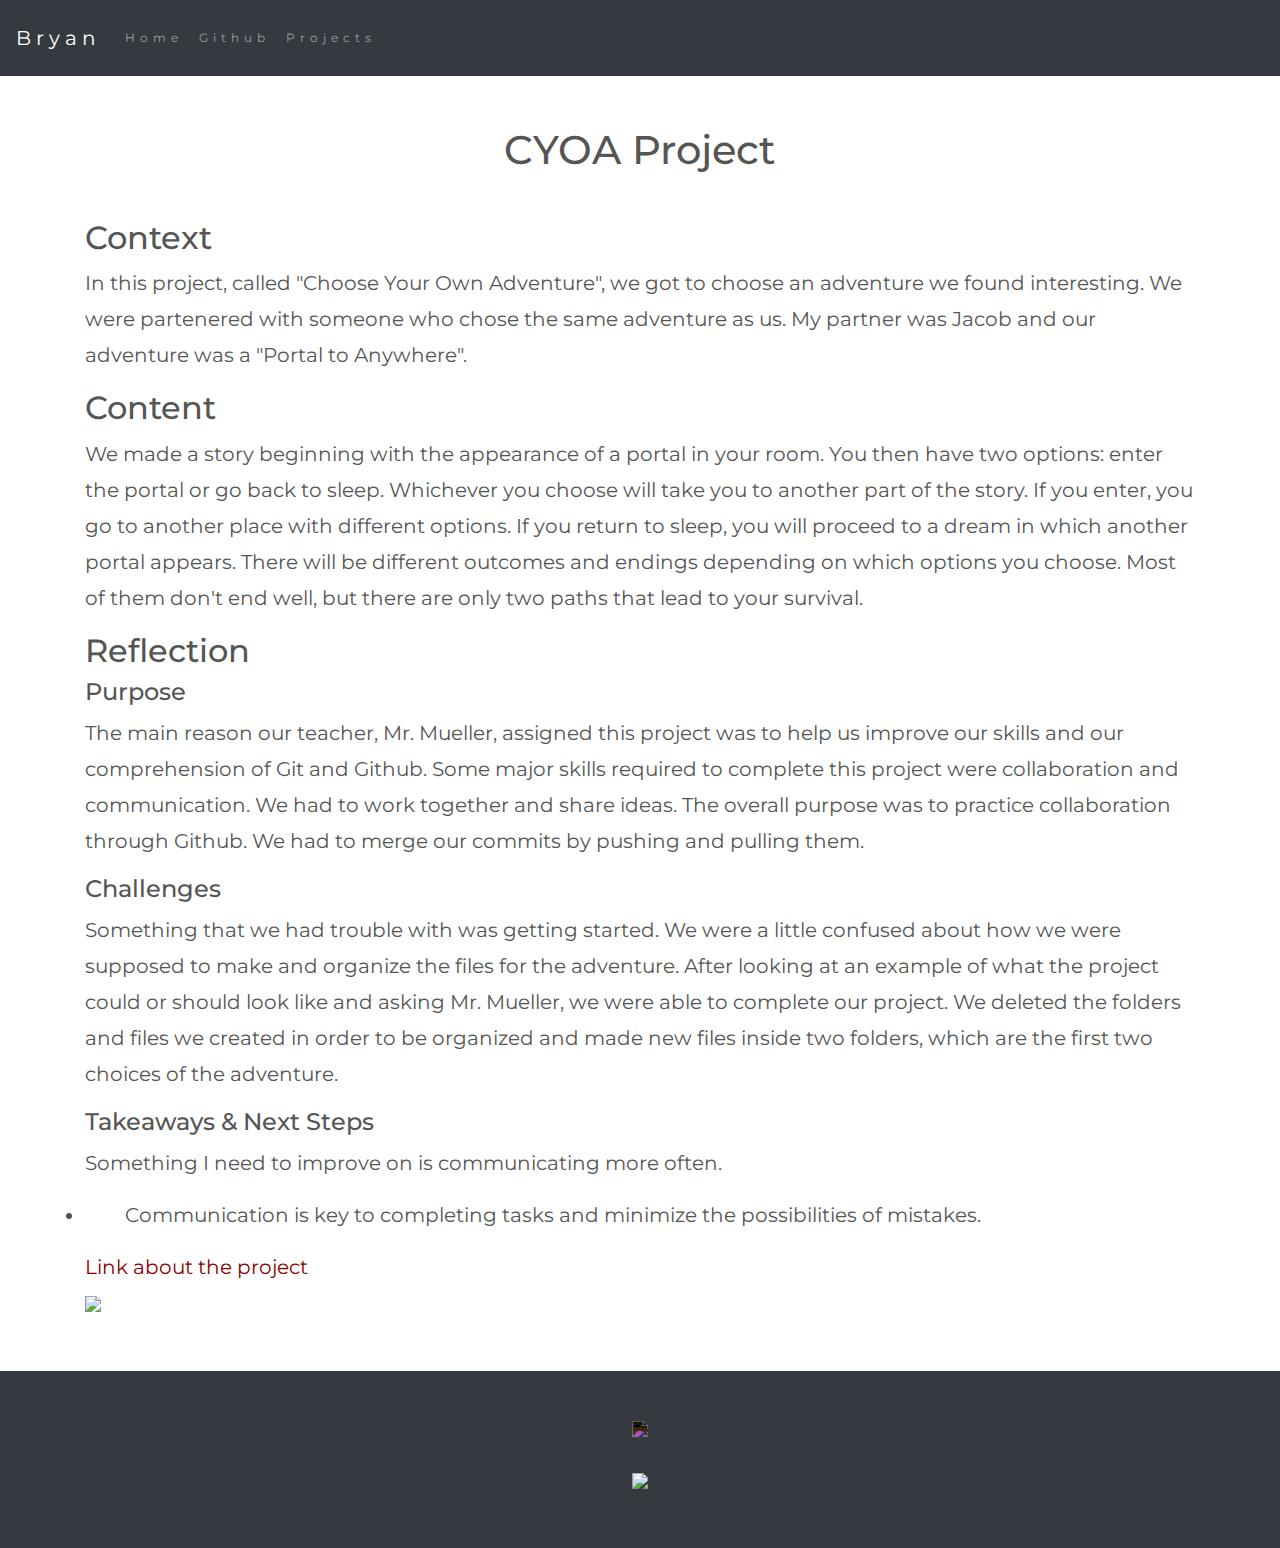
==== projects/cyoa-portal.html @ 67e299fa "Thu, Feb 8, 2024, 10:23 PM -05:00" ====
<!DOCTYPE html>
<html lang="en">

<head>
    <title class="owner-name">#</title>
    <meta charset="utf-8">
    <meta name="viewport" content="width=device-width, initial-scale=1">
    <link rel="stylesheet" href="https://stackpath.bootstrapcdn.com/bootstrap/4.3.1/css/bootstrap.min.css">
    <link href="https://fonts.googleapis.com/css?family=Montserrat" rel="stylesheet">
    <link href="https://cdn.jsdelivr.net/npm/prismjs@1.29.0/themes/prism.css" rel="stylesheet" />
    <link rel="stylesheet" href="../style.css" type="text/css">
    <script src="https://code.jquery.com/jquery-3.3.1.slim.min.js"></script>
    <script src="https://cdnjs.cloudflare.com/ajax/libs/popper.js/1.14.7/umd/popper.min.js"></script>
    <script src="https://stackpath.bootstrapcdn.com/bootstrap/4.3.1/js/bootstrap.min.js"></script>

</head>

<body>

    <!-- Navbar -->

    <nav class="navbar navbar-expand-lg navbar-dark bg-dark">
        <a class="navbar-brand owner-name" href="#"></a>
        <button class="navbar-toggler" type="button" data-toggle="collapse" data-target="#navbarSupportedContent" aria-controls="navbarSupportedContent" aria-expanded="false" aria-label="Toggle navigation">
            <span class="navbar-toggler-icon"></span>
        </button>

        <div class="collapse navbar-collapse" id="navbarSupportedContent">
            <ul class="navbar-nav mr-auto">
                <li class="nav-item">
                    <a class="nav-link" href="../index.html">Home</a>
                </li>
                <li class="nav-item">
                    <a class="nav-link" href="#" id="github" target="_blank">Github</a>
                </li>
                <li class="nav-item">
                    <a class="nav-link" href="../index.html#projects">Projects</a>
                </li>
            </ul>
        </div>
    </nav>

    <!-- First Container -->
    <div class="container-fluid bg-1">
        <div class="container">

            <h1 class="margin text-center">CYOA Project</h1>
            <h2>Context</h2>
            <p>In this project, called "Choose Your Own Adventure", we got to choose an adventure we found interesting. We were partenered with someone who chose the same adventure as us. My partner was Jacob and our adventure was a "Portal to Anywhere".</p>
            <h2>Content</h2>
            <p>We made a story beginning with the appearance of a portal in your room. You then have two options: enter the portal or go back to sleep. Whichever you choose will take you to another part of the story. If you enter, you go to another place with different options. If you return to sleep, you will proceed to a dream in which another portal appears. There will be different outcomes and endings depending on which options you choose. Most of them don't end well, but there are only two paths that lead to your survival.</p>
            <h2>Reflection</h2>
            <h4>Purpose</h4>
            <p>The main reason our teacher, Mr. Mueller, assigned this project was to help us improve our skills and our comprehension of Git and Github. Some major skills required to complete this project were collaboration and communication. We had to work together and share ideas. The overall purpose was to practice collaboration through Github. We had to merge our commits by pushing and pulling them.</p>
            <h4>Challenges</h4>
            <p>Something that we had trouble with was getting started. We were a little confused about how we were supposed to make and organize the files for the adventure. After looking at an example of what the project could or should look like and asking Mr. Mueller, we were able to complete our project. We deleted the folders and files we created in order to be organized and made new files inside two folders, which are the first two choices of the adventure.</p>
            <h4>Takeaways & Next Steps</h4>
            <p>Something I need to improve on is communicating more often.
                <li>
                    <ul>Communication is key to completing tasks and minimize the possibilities of mistakes.</ul>
                </li>
            </p>
            <a href="#">Link about the project</a><br>

            <!--EXAMPLE OF PREVIEW LINK-->
            <!--<a href="http://yourUserName.github.io/yourRepoName">Preview</a><br>-->
            <!--EXAMPLE OF GITHUB LINK-->
            <!--<a href="http://github.com/yourUserName/yourRepoName">Github</a><br>-->

            <img src="../img/avatar.png" class="img-fluid project-img">


            <div class="row">

                <!--
                <div class="col-sm-6">
                    Use this to...
                </div>
                <div class="col-sm-6">
                    ...make two columns
                </div>
                -->

            </div>

        </div>
    </div>



    <!-- Footer -->
    <footer class="container-fluid bg-4 text-center">
        <a href="#" target="_blank" id="fork"><img src="../img/fork.png"></a><br>
        <a href="https://hstatsep.github.io" target="_blank"><img src="https://hstatsep.github.io/img/hstatsep-logo-small.png" id="sep"></a>
    </footer>


    <script src="https://cdn.jsdelivr.net/npm/prismjs@1.29.0/components/prism-core.min.js"></script>
    <script src="https://cdn.jsdelivr.net/npm/prismjs@1.29.0/plugins/autoloader/prism-autoloader.min.js"></script>
    <script src="https://cdn.jsdelivr.net/npm/prismjs@1.29.0/plugins/normalize-whitespace/prism-normalize-whitespace.min.js"></script>
    <script src="../script.js"></script>
</body>

</html>
---- style.css ----
html, body {
    height: 100%;
}

body {
    font: 20px Montserrat, sans-serif;
    line-height: 1.8;
    color: #f5f6f7;
}

p {
    font-size: 20px;
}

a {
    color: darkred;
}

#logo, .project-img {
    max-height: 300px;
}

#fork img{
    height: 25px;
    margin-bottom: 25px;
    filter: invert(1);
}

#sep {
    height: 75px;
}

.margin {
    margin-bottom: 45px;
}

.bg-1 {
    background-color: #ffffff; /* White */
    color: #555555;
}

.bg-2 {
    background-color: darkred; /* darkred */
    color: #ffffff;
}

.card {
    color: black;
    text-align: left;
}

.card-title {
    font-weight: 700;
}

.bg-3 {
    background-color: #000000; /* Black */
    color: #ffffff;
}

.bg-4 {
    background-color: #343a40; /* Dark Gray */
    color: #fff;
}

.container-fluid {
    padding-top: 50px;
    padding-bottom: 50px;
}

.navbar {
    padding-top: 15px;
    padding-bottom: 15px;
    border: 0;
    border-radius: 0;
    margin-bottom: 0;
    font-size: 12px;
    letter-spacing: 5px;
}

.navbar-nav li a:hover {
    color: #2e72a1 !important;
}
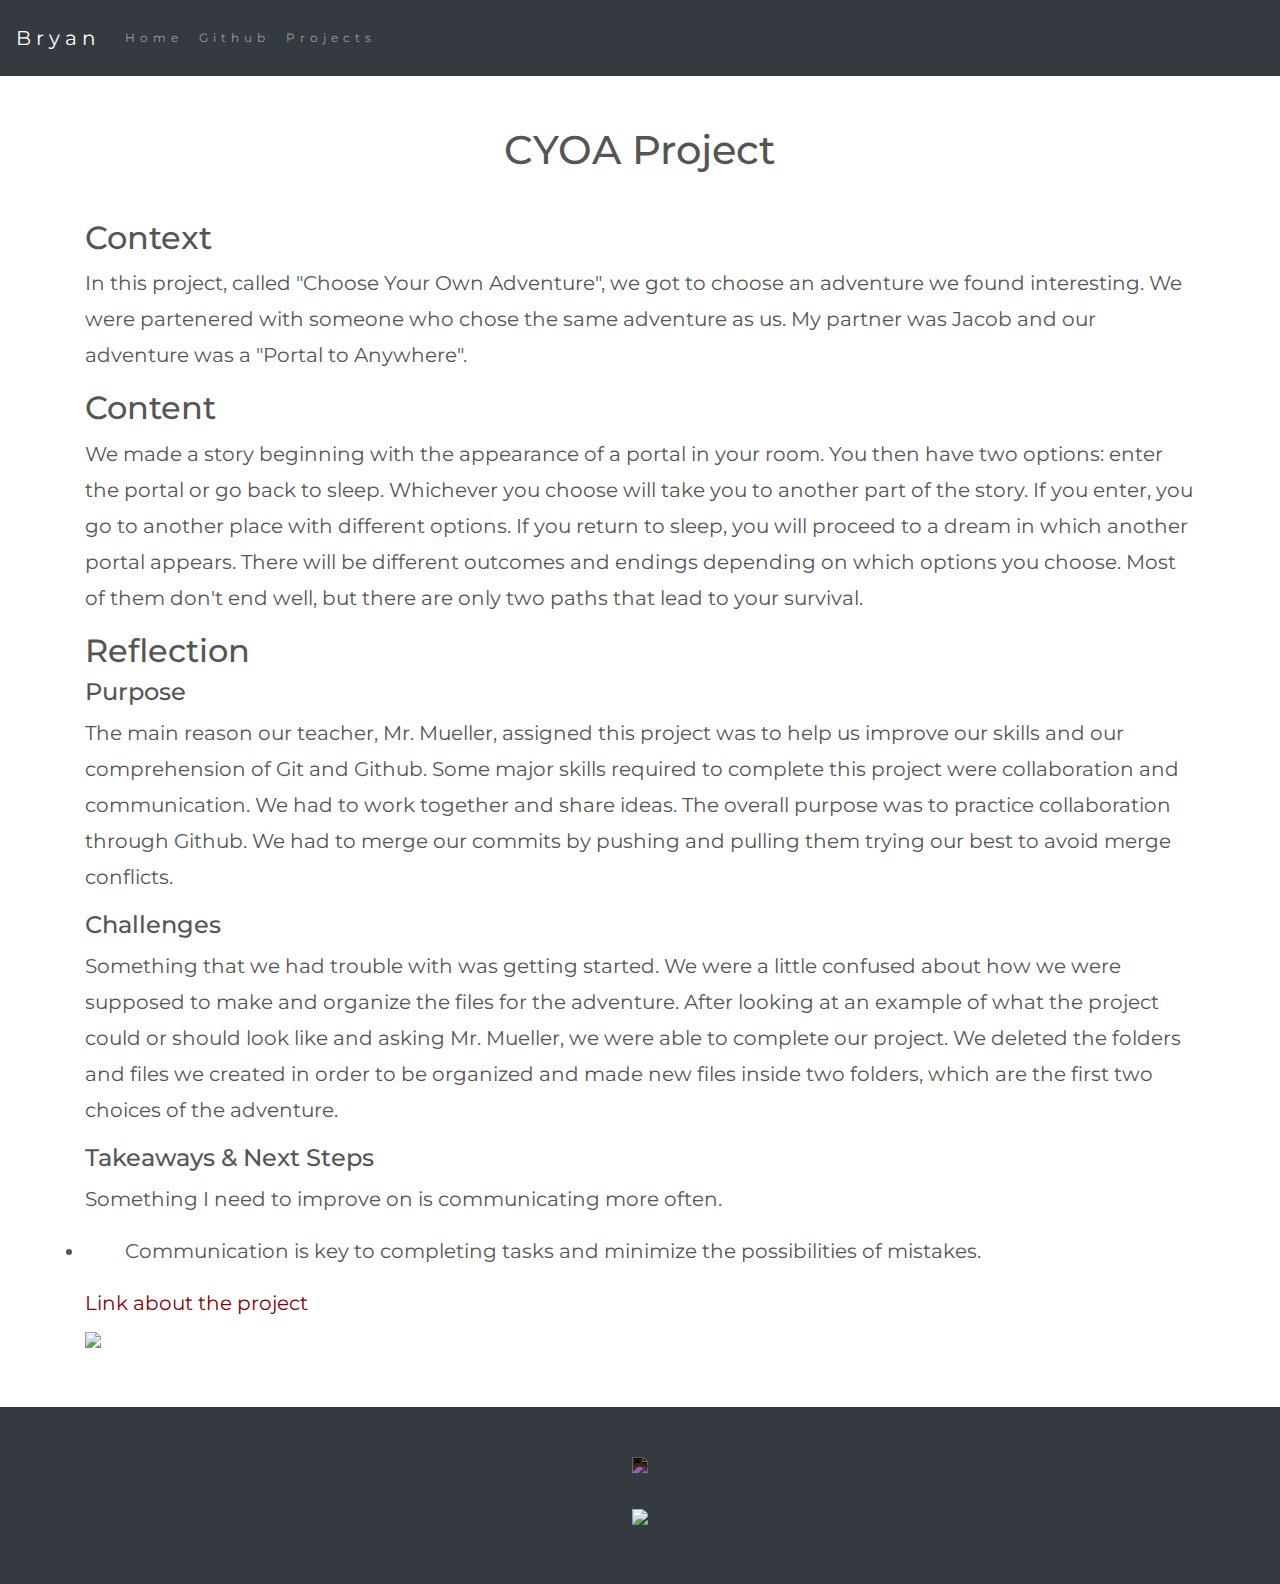
==== commit a0aee5e3: "Thu, Feb 8, 2024, 10:26 PM -05:00" ====
--- a/projects/cyoa-portal.html
+++ b/projects/cyoa-portal.html
@@ -51,7 +51,7 @@
             <p>We made a story beginning with the appearance of a portal in your room. You then have two options: enter the portal or go back to sleep. Whichever you choose will take you to another part of the story. If you enter, you go to another place with different options. If you return to sleep, you will proceed to a dream in which another portal appears. There will be different outcomes and endings depending on which options you choose. Most of them don't end well, but there are only two paths that lead to your survival.</p>
             <h2>Reflection</h2>
             <h4>Purpose</h4>
-            <p>The main reason our teacher, Mr. Mueller, assigned this project was to help us improve our skills and our comprehension of Git and Github. Some major skills required to complete this project were collaboration and communication. We had to work together and share ideas. The overall purpose was to practice collaboration through Github. We had to merge our commits by pushing and pulling them.</p>
+            <p>The main reason our teacher, Mr. Mueller, assigned this project was to help us improve our skills and our comprehension of Git and Github. Some major skills required to complete this project were collaboration and communication. We had to work together and share ideas. The overall purpose was to practice collaboration through Github. We had to merge our commits by pushing and pulling them trying our best to avoid merge conflicts.</p>
             <h4>Challenges</h4>
             <p>Something that we had trouble with was getting started. We were a little confused about how we were supposed to make and organize the files for the adventure. After looking at an example of what the project could or should look like and asking Mr. Mueller, we were able to complete our project. We deleted the folders and files we created in order to be organized and made new files inside two folders, which are the first two choices of the adventure.</p>
             <h4>Takeaways & Next Steps</h4>
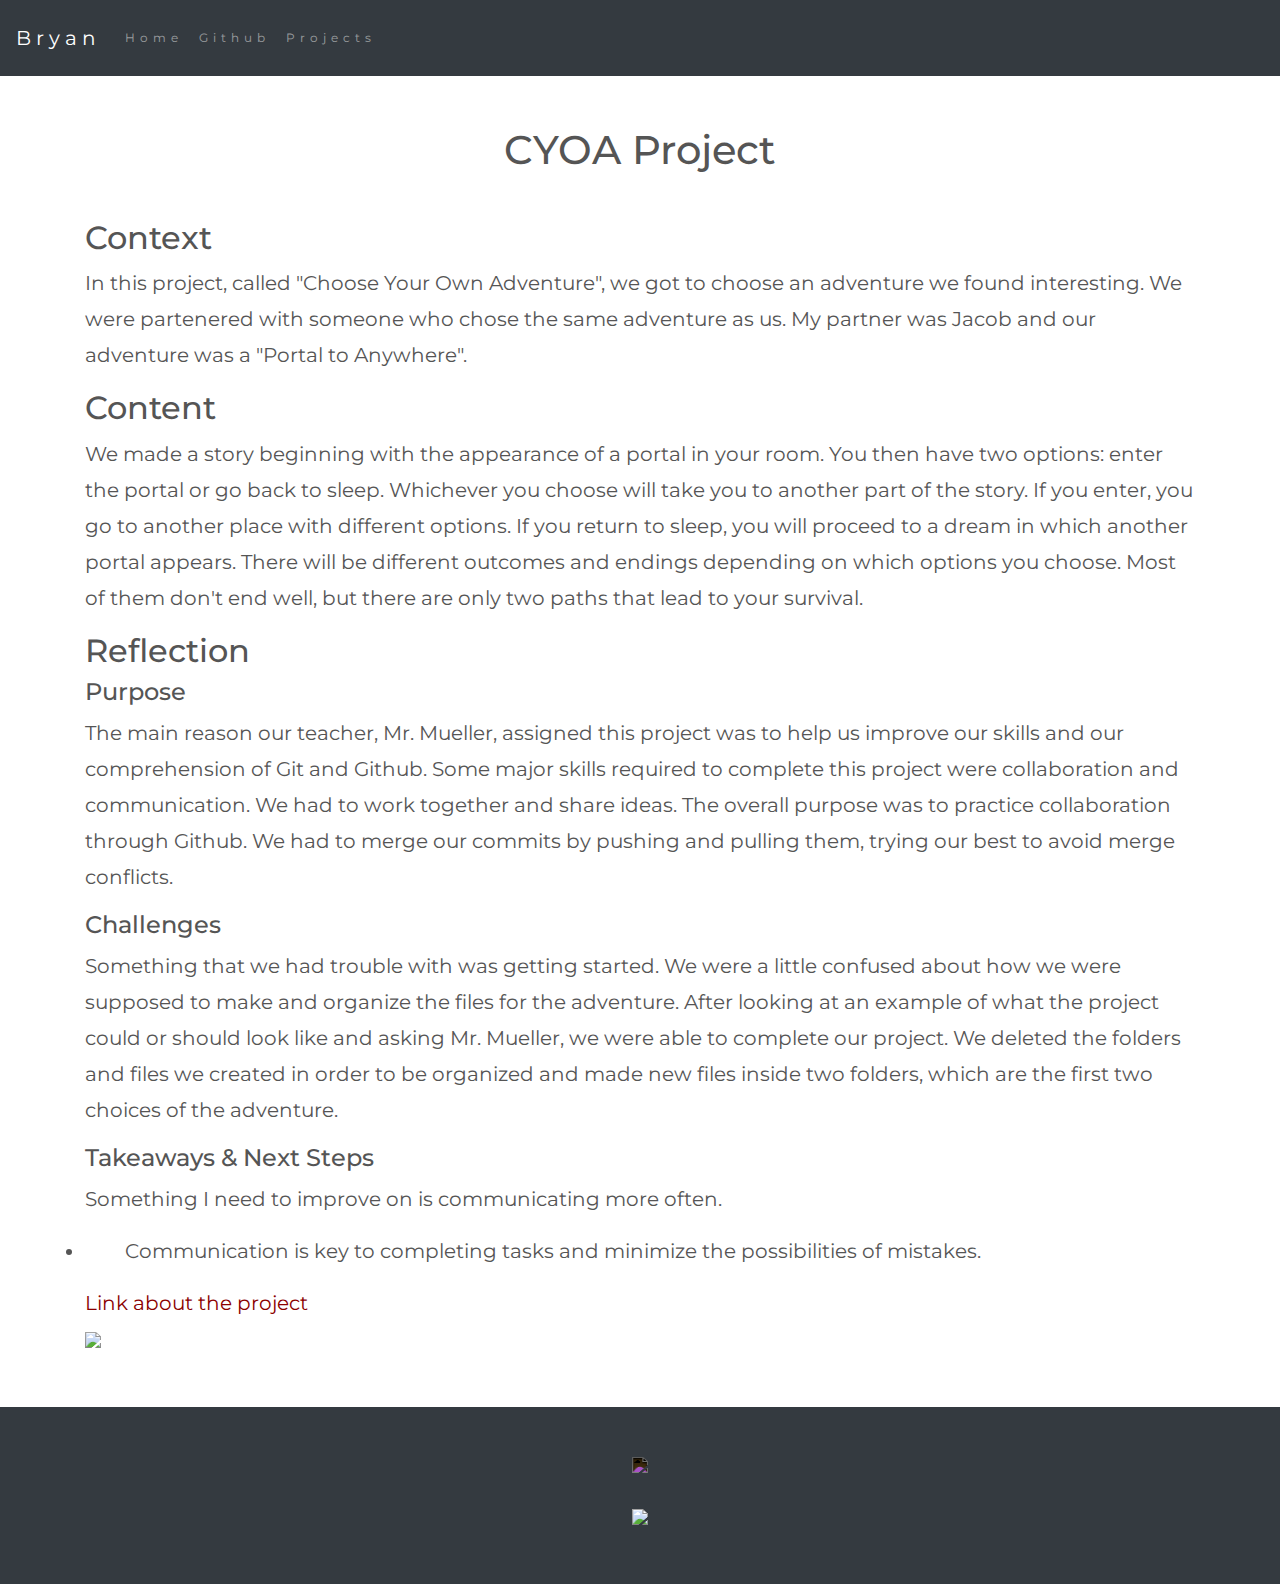
==== commit 6798f26b: "Thu, Feb 8, 2024, 10:26 PM -05:00" ====
--- a/projects/cyoa-portal.html
+++ b/projects/cyoa-portal.html
@@ -51,7 +51,7 @@
             <p>We made a story beginning with the appearance of a portal in your room. You then have two options: enter the portal or go back to sleep. Whichever you choose will take you to another part of the story. If you enter, you go to another place with different options. If you return to sleep, you will proceed to a dream in which another portal appears. There will be different outcomes and endings depending on which options you choose. Most of them don't end well, but there are only two paths that lead to your survival.</p>
             <h2>Reflection</h2>
             <h4>Purpose</h4>
-            <p>The main reason our teacher, Mr. Mueller, assigned this project was to help us improve our skills and our comprehension of Git and Github. Some major skills required to complete this project were collaboration and communication. We had to work together and share ideas. The overall purpose was to practice collaboration through Github. We had to merge our commits by pushing and pulling them trying our best to avoid merge conflicts.</p>
+            <p>The main reason our teacher, Mr. Mueller, assigned this project was to help us improve our skills and our comprehension of Git and Github. Some major skills required to complete this project were collaboration and communication. We had to work together and share ideas. The overall purpose was to practice collaboration through Github. We had to merge our commits by pushing and pulling them, trying our best to avoid merge conflicts.</p>
             <h4>Challenges</h4>
             <p>Something that we had trouble with was getting started. We were a little confused about how we were supposed to make and organize the files for the adventure. After looking at an example of what the project could or should look like and asking Mr. Mueller, we were able to complete our project. We deleted the folders and files we created in order to be organized and made new files inside two folders, which are the first two choices of the adventure.</p>
             <h4>Takeaways & Next Steps</h4>
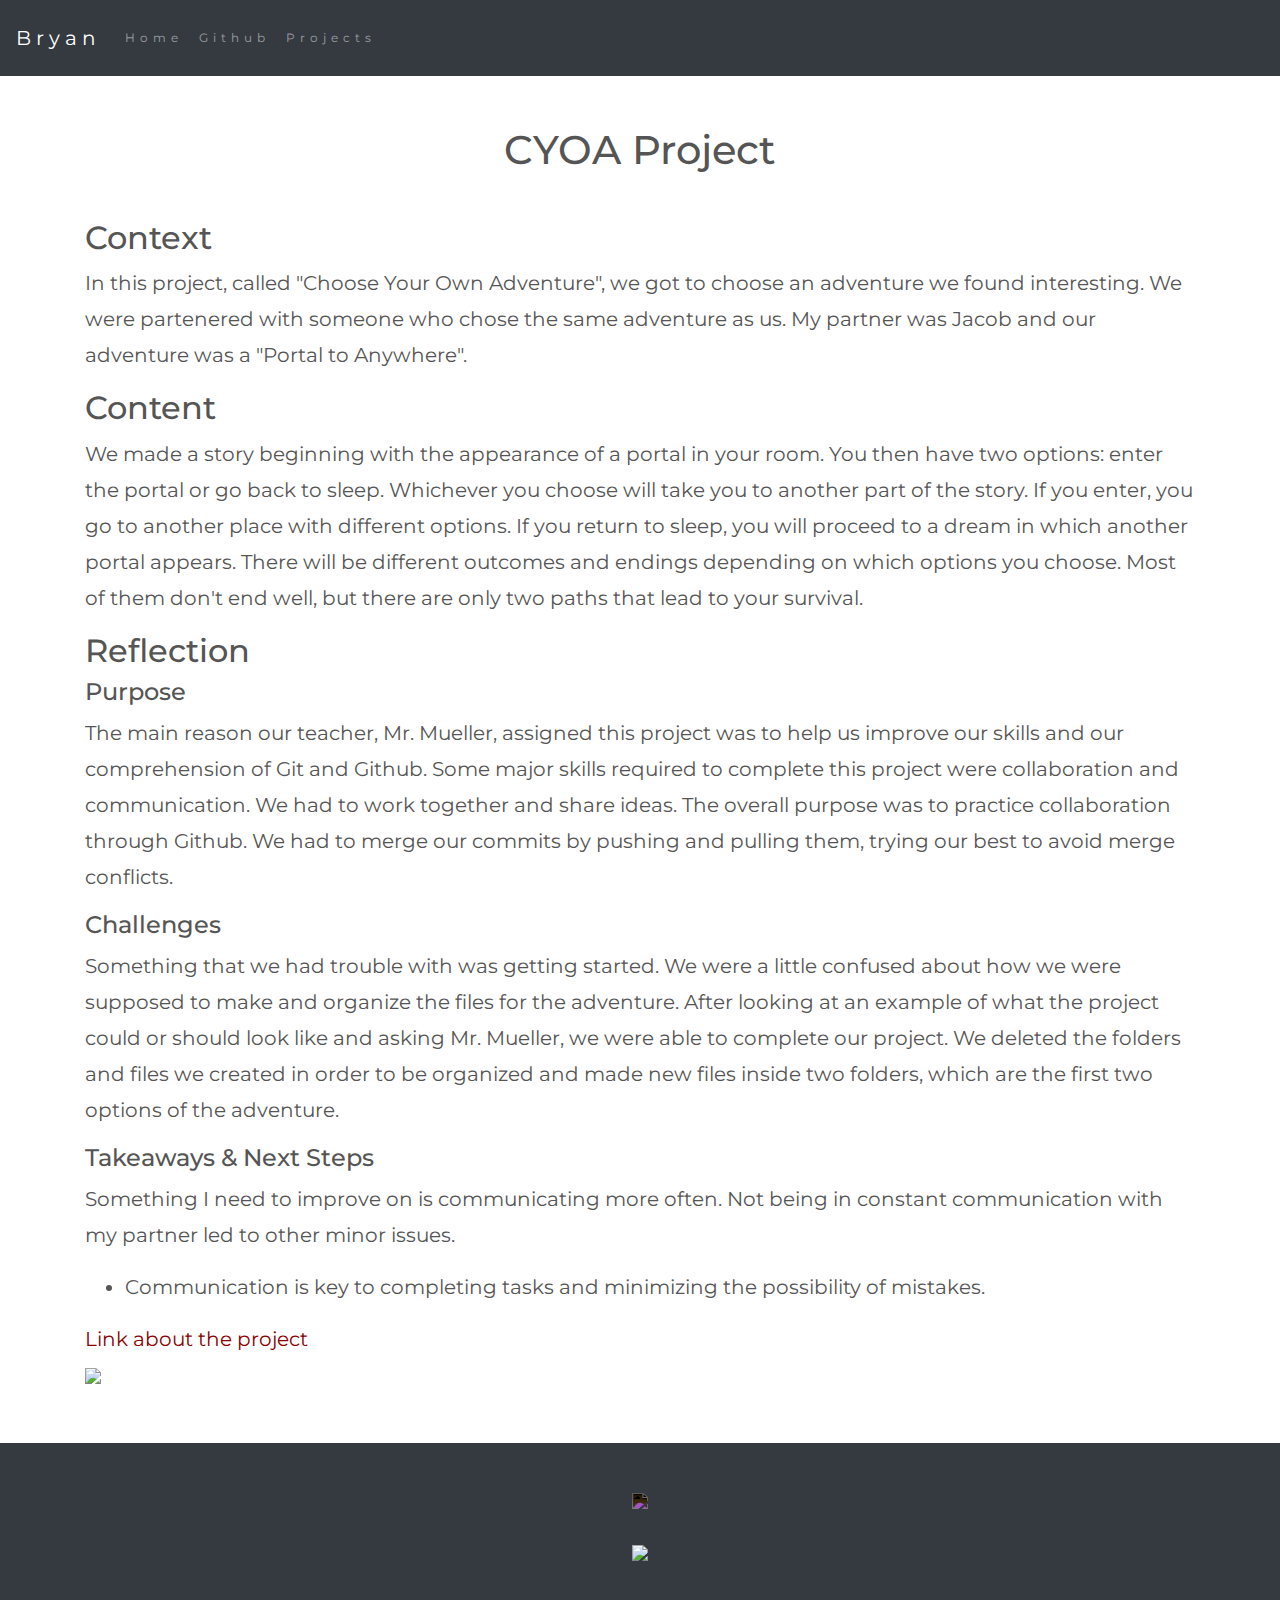
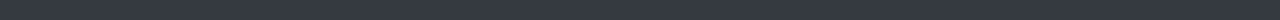
==== commit c06e3ed0: "Thu, Feb 8, 2024, 10:32 PM -05:00" ====
--- a/projects/cyoa-portal.html
+++ b/projects/cyoa-portal.html
@@ -53,13 +53,13 @@
             <h4>Purpose</h4>
             <p>The main reason our teacher, Mr. Mueller, assigned this project was to help us improve our skills and our comprehension of Git and Github. Some major skills required to complete this project were collaboration and communication. We had to work together and share ideas. The overall purpose was to practice collaboration through Github. We had to merge our commits by pushing and pulling them, trying our best to avoid merge conflicts.</p>
             <h4>Challenges</h4>
-            <p>Something that we had trouble with was getting started. We were a little confused about how we were supposed to make and organize the files for the adventure. After looking at an example of what the project could or should look like and asking Mr. Mueller, we were able to complete our project. We deleted the folders and files we created in order to be organized and made new files inside two folders, which are the first two choices of the adventure.</p>
+            <p>Something that we had trouble with was getting started. We were a little confused about how we were supposed to make and organize the files for the adventure. After looking at an example of what the project could or should look like and asking Mr. Mueller, we were able to complete our project. We deleted the folders and files we created in order to be organized and made new files inside two folders, which are the first two options of the adventure.</p>
             <h4>Takeaways & Next Steps</h4>
-            <p>Something I need to improve on is communicating more often.
-                <li>
-                    <ul>Communication is key to completing tasks and minimize the possibilities of mistakes.</ul>
-                </li>
-            </p>
+            <p>Something I need to improve on is communicating more often. Not being in constant communication with my partner led to other minor issues.</p>
+            <ul>
+             <li>Communication is key to completing tasks and minimizing the possibility of mistakes.</li>
+            </ul>
+
             <a href="#">Link about the project</a><br>
 
             <!--EXAMPLE OF PREVIEW LINK-->
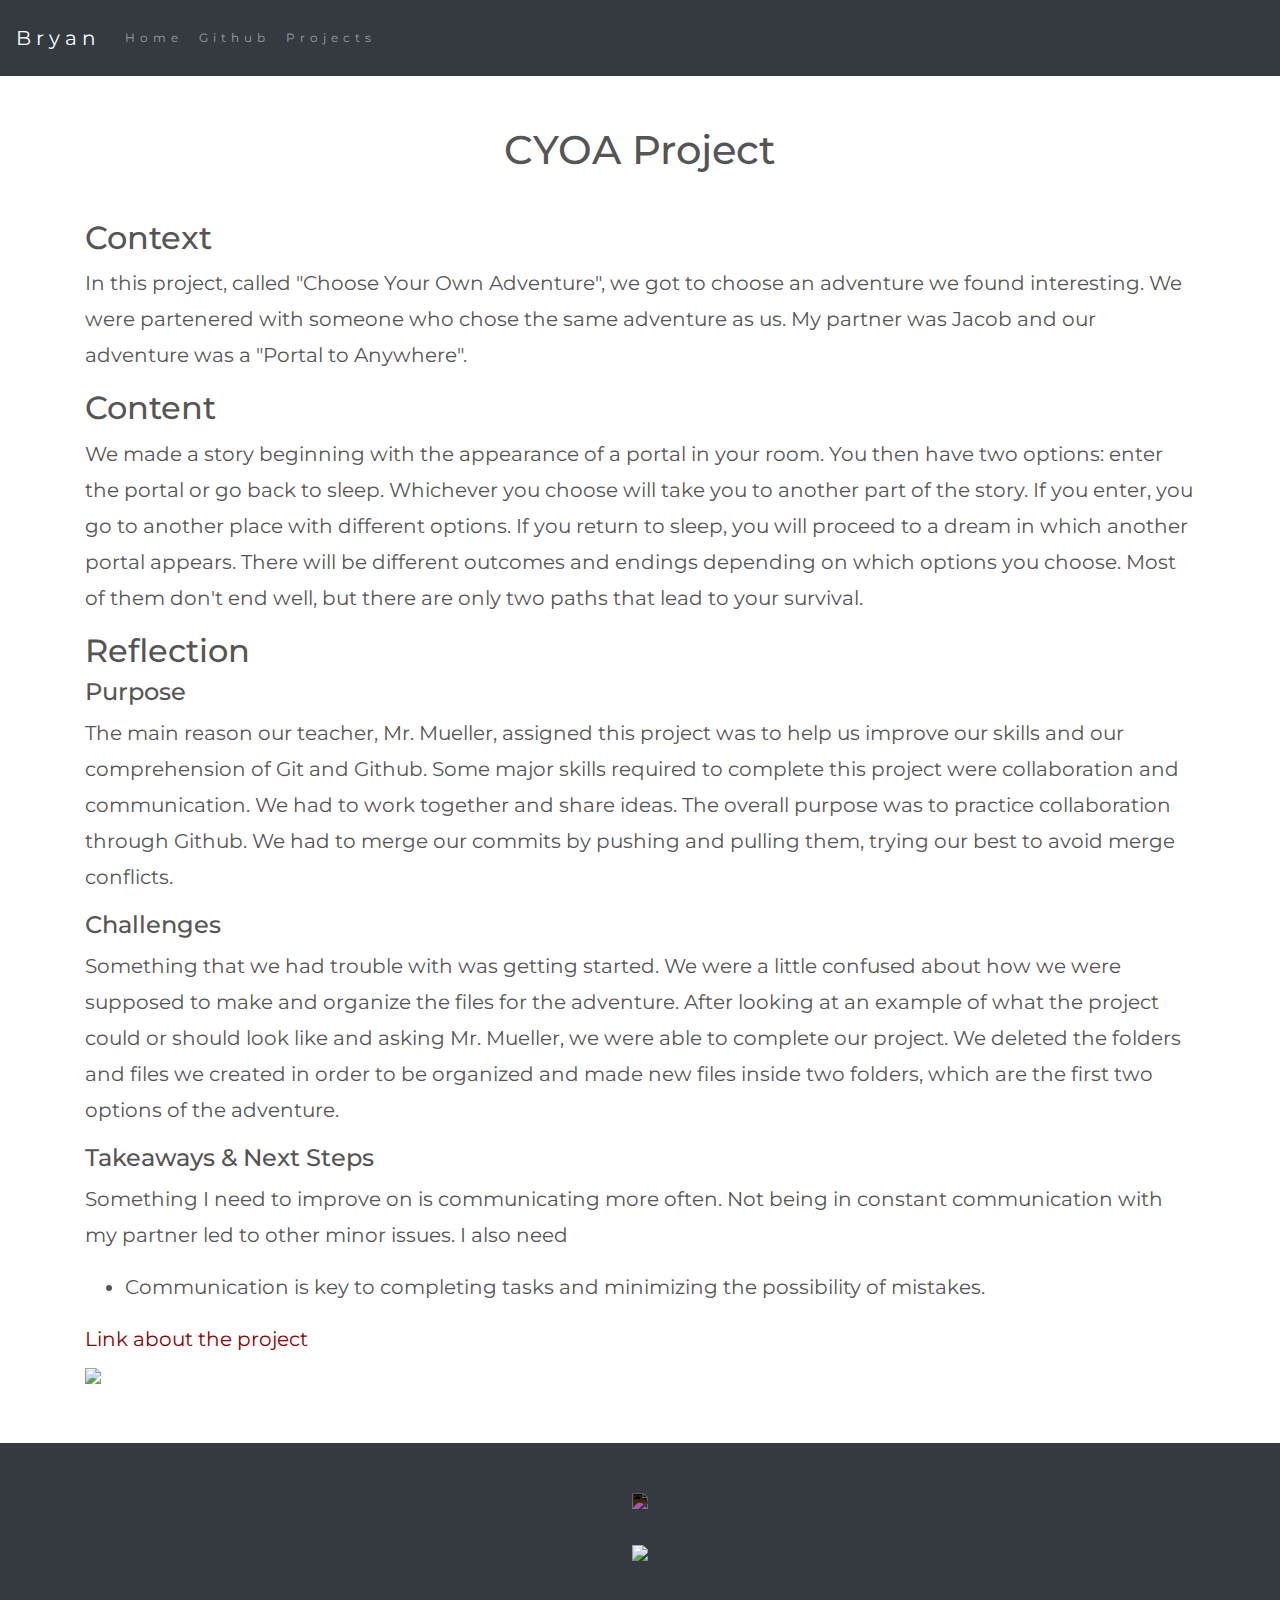
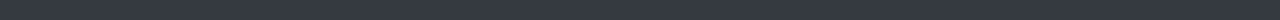
==== commit 3056ac43: "Thu, Feb 8, 2024, 10:34 PM -05:00" ====
--- a/projects/cyoa-portal.html
+++ b/projects/cyoa-portal.html
@@ -55,7 +55,7 @@
             <h4>Challenges</h4>
             <p>Something that we had trouble with was getting started. We were a little confused about how we were supposed to make and organize the files for the adventure. After looking at an example of what the project could or should look like and asking Mr. Mueller, we were able to complete our project. We deleted the folders and files we created in order to be organized and made new files inside two folders, which are the first two options of the adventure.</p>
             <h4>Takeaways & Next Steps</h4>
-            <p>Something I need to improve on is communicating more often. Not being in constant communication with my partner led to other minor issues.</p>
+            <p>Something I need to improve on is communicating more often. Not being in constant communication with my partner led to other minor issues. I also need </p>
             <ul>
              <li>Communication is key to completing tasks and minimizing the possibility of mistakes.</li>
             </ul>
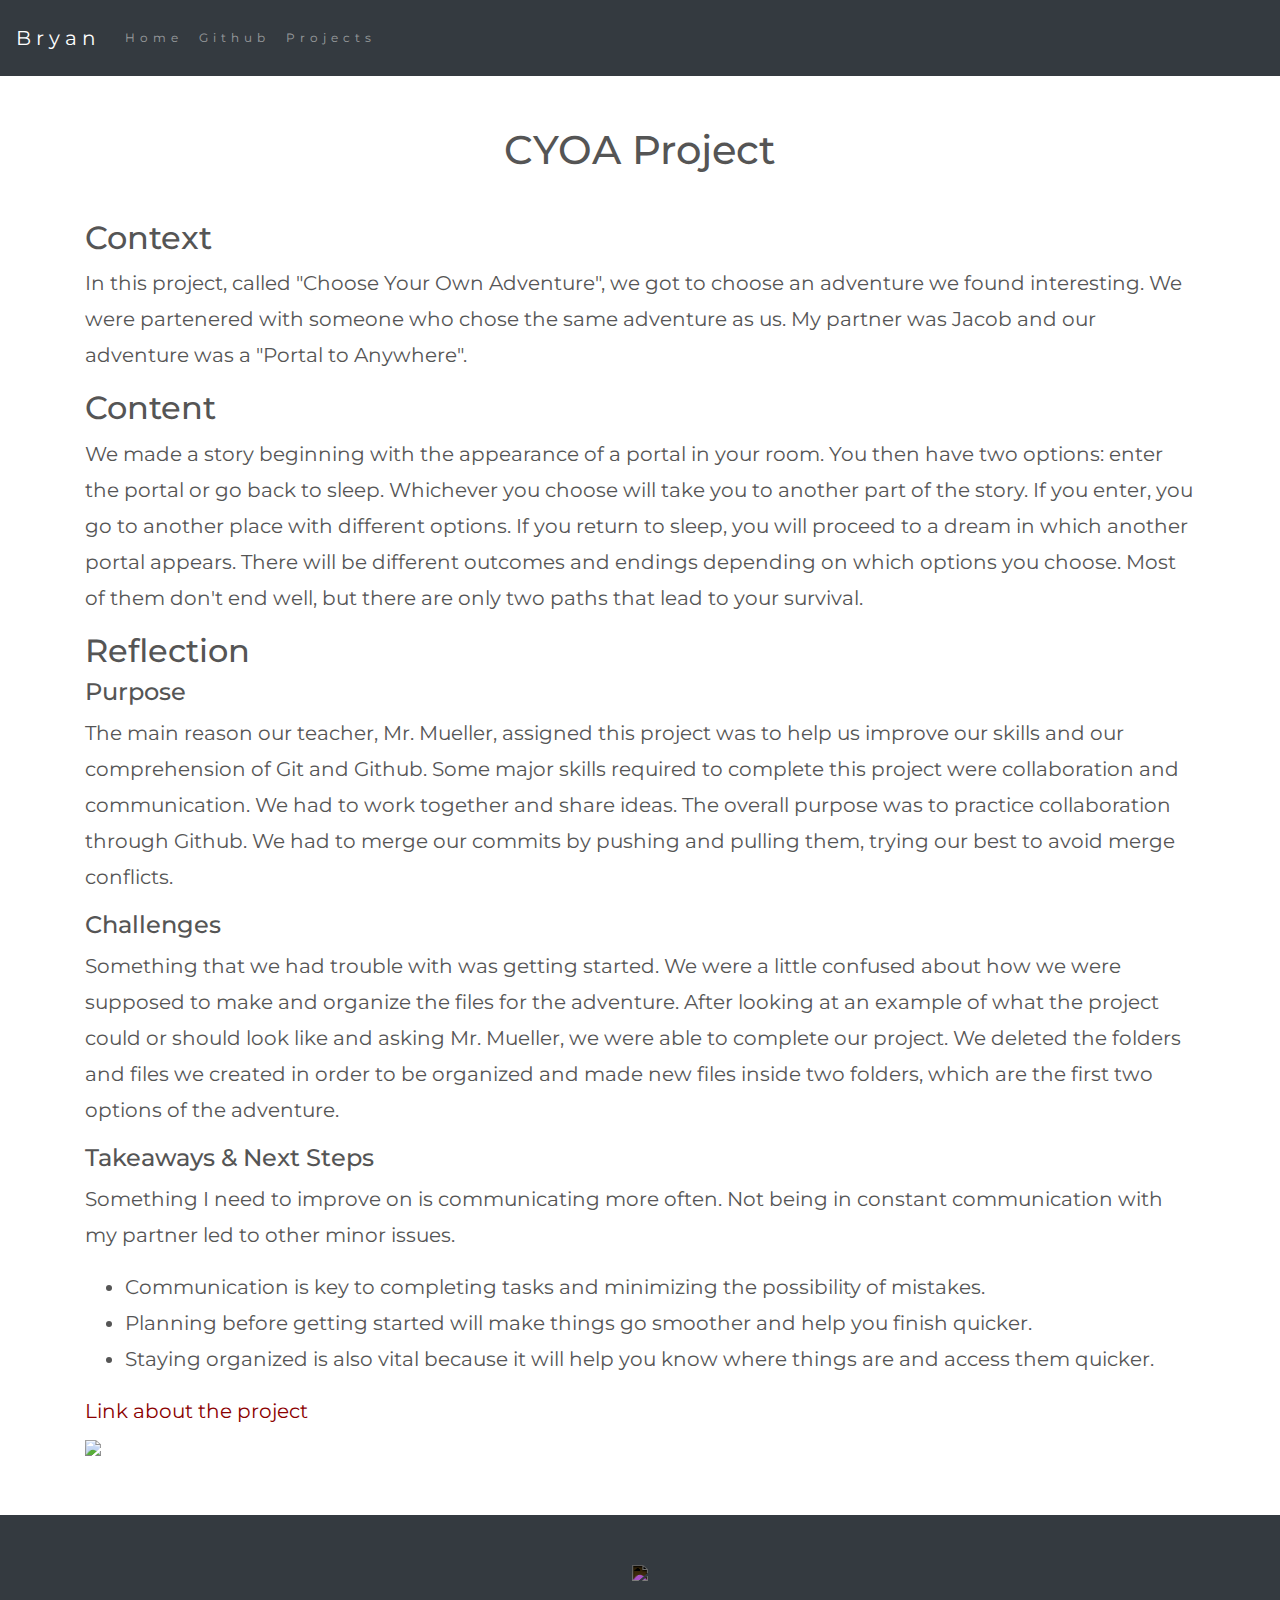
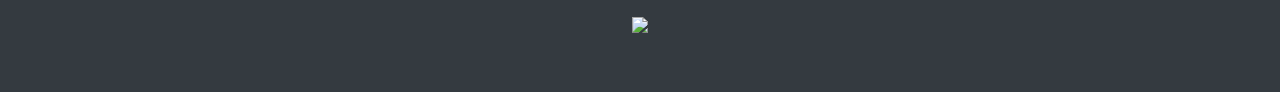
==== commit 4818541c: "Thu, Feb 8, 2024, 10:37 PM -05:00" ====
--- a/projects/cyoa-portal.html
+++ b/projects/cyoa-portal.html
@@ -55,9 +55,11 @@
             <h4>Challenges</h4>
             <p>Something that we had trouble with was getting started. We were a little confused about how we were supposed to make and organize the files for the adventure. After looking at an example of what the project could or should look like and asking Mr. Mueller, we were able to complete our project. We deleted the folders and files we created in order to be organized and made new files inside two folders, which are the first two options of the adventure.</p>
             <h4>Takeaways & Next Steps</h4>
-            <p>Something I need to improve on is communicating more often. Not being in constant communication with my partner led to other minor issues. I also need </p>
+            <p>Something I need to improve on is communicating more often. Not being in constant communication with my partner led to other minor issues. </p>
             <ul>
              <li>Communication is key to completing tasks and minimizing the possibility of mistakes.</li>
+             <li>Planning before getting started will make things go smoother and help you finish quicker.</li>
+             <li>Staying organized is also vital because it will help you know where things are and access them quicker.</li>
             </ul>
 
             <a href="#">Link about the project</a><br>
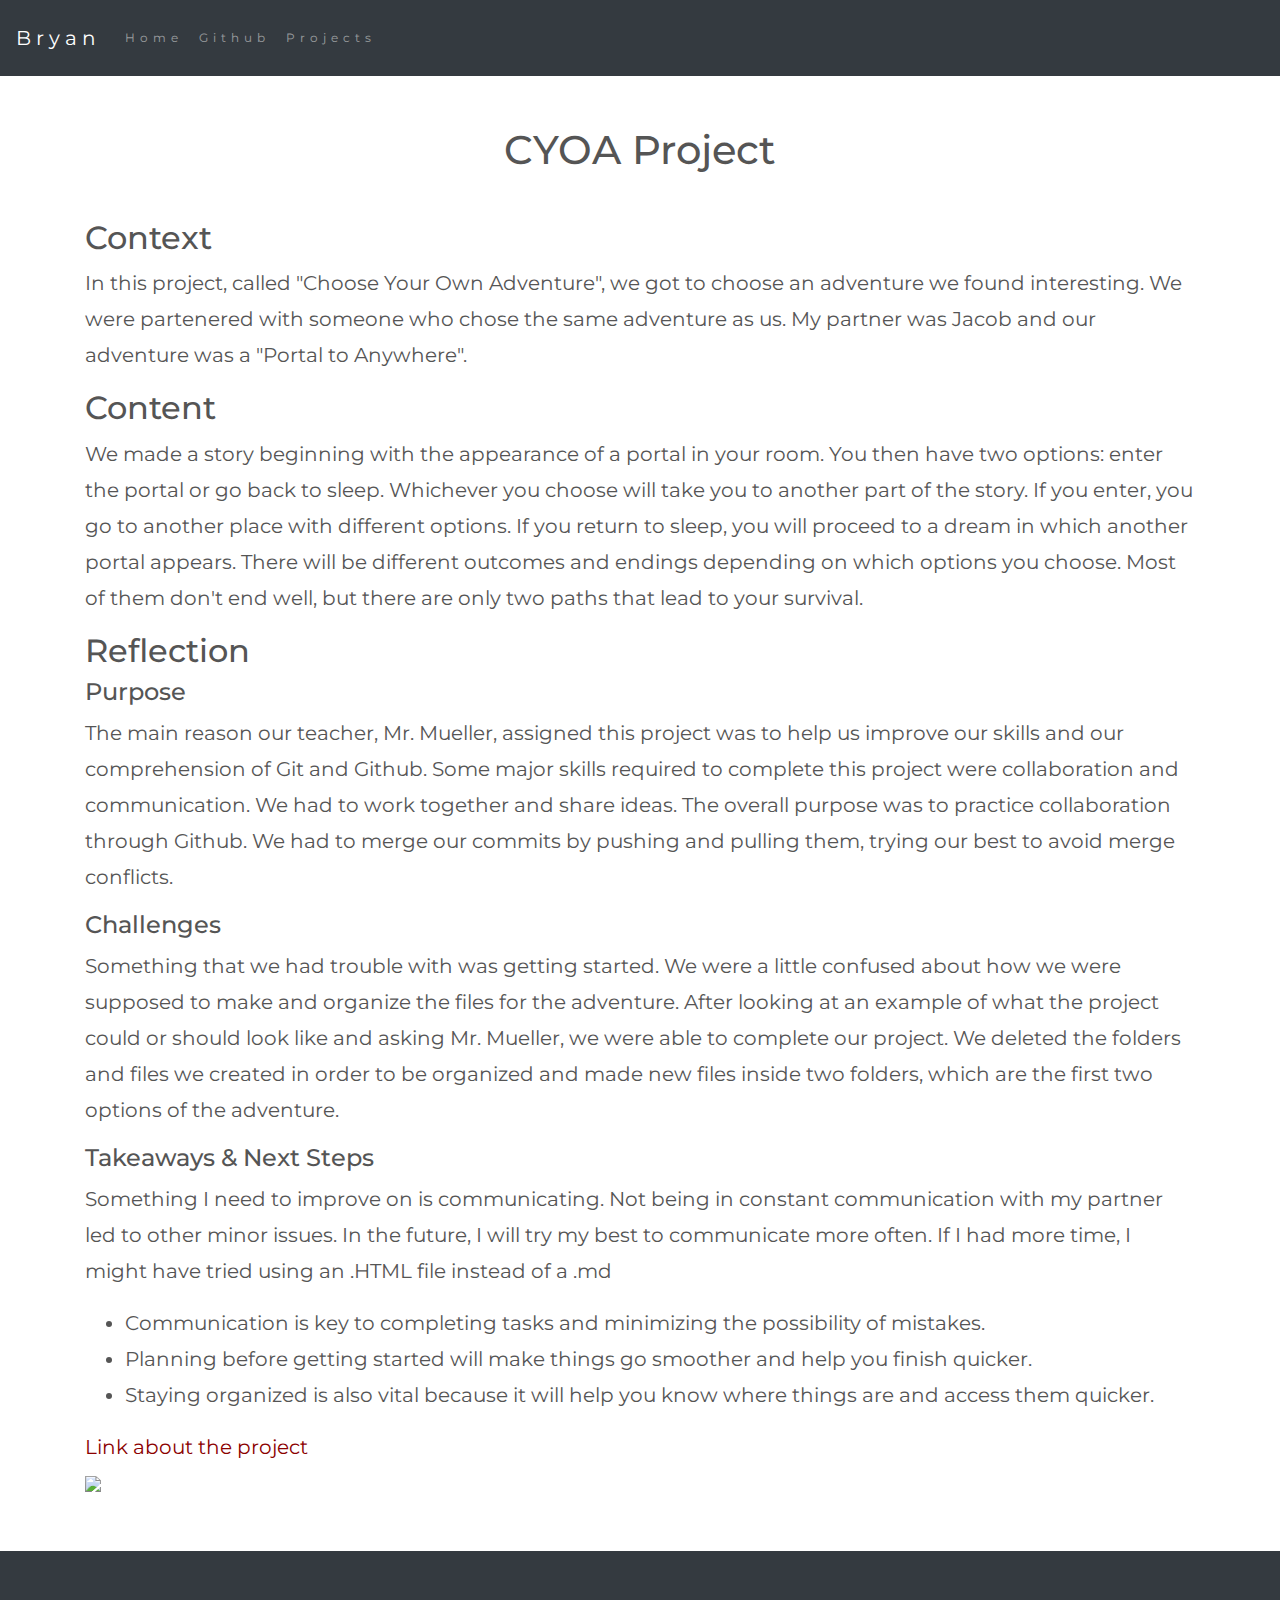
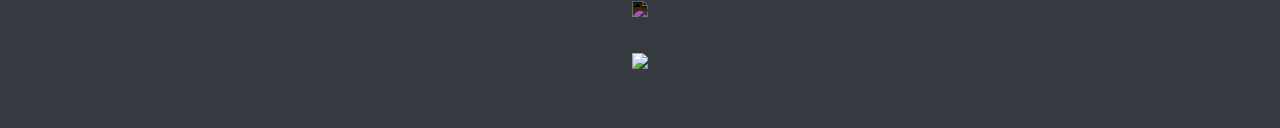
==== commit c6886652: "Thu, Feb 8, 2024, 10:39 PM -05:00" ====
--- a/projects/cyoa-portal.html
+++ b/projects/cyoa-portal.html
@@ -55,7 +55,7 @@
             <h4>Challenges</h4>
             <p>Something that we had trouble with was getting started. We were a little confused about how we were supposed to make and organize the files for the adventure. After looking at an example of what the project could or should look like and asking Mr. Mueller, we were able to complete our project. We deleted the folders and files we created in order to be organized and made new files inside two folders, which are the first two options of the adventure.</p>
             <h4>Takeaways & Next Steps</h4>
-            <p>Something I need to improve on is communicating more often. Not being in constant communication with my partner led to other minor issues. </p>
+            <p>Something I need to improve on is communicating. Not being in constant communication with my partner led to other minor issues. In the future, I will try my best to communicate more often. If I had more time, I might have tried using an .HTML file instead of a .md</p>
             <ul>
              <li>Communication is key to completing tasks and minimizing the possibility of mistakes.</li>
              <li>Planning before getting started will make things go smoother and help you finish quicker.</li>
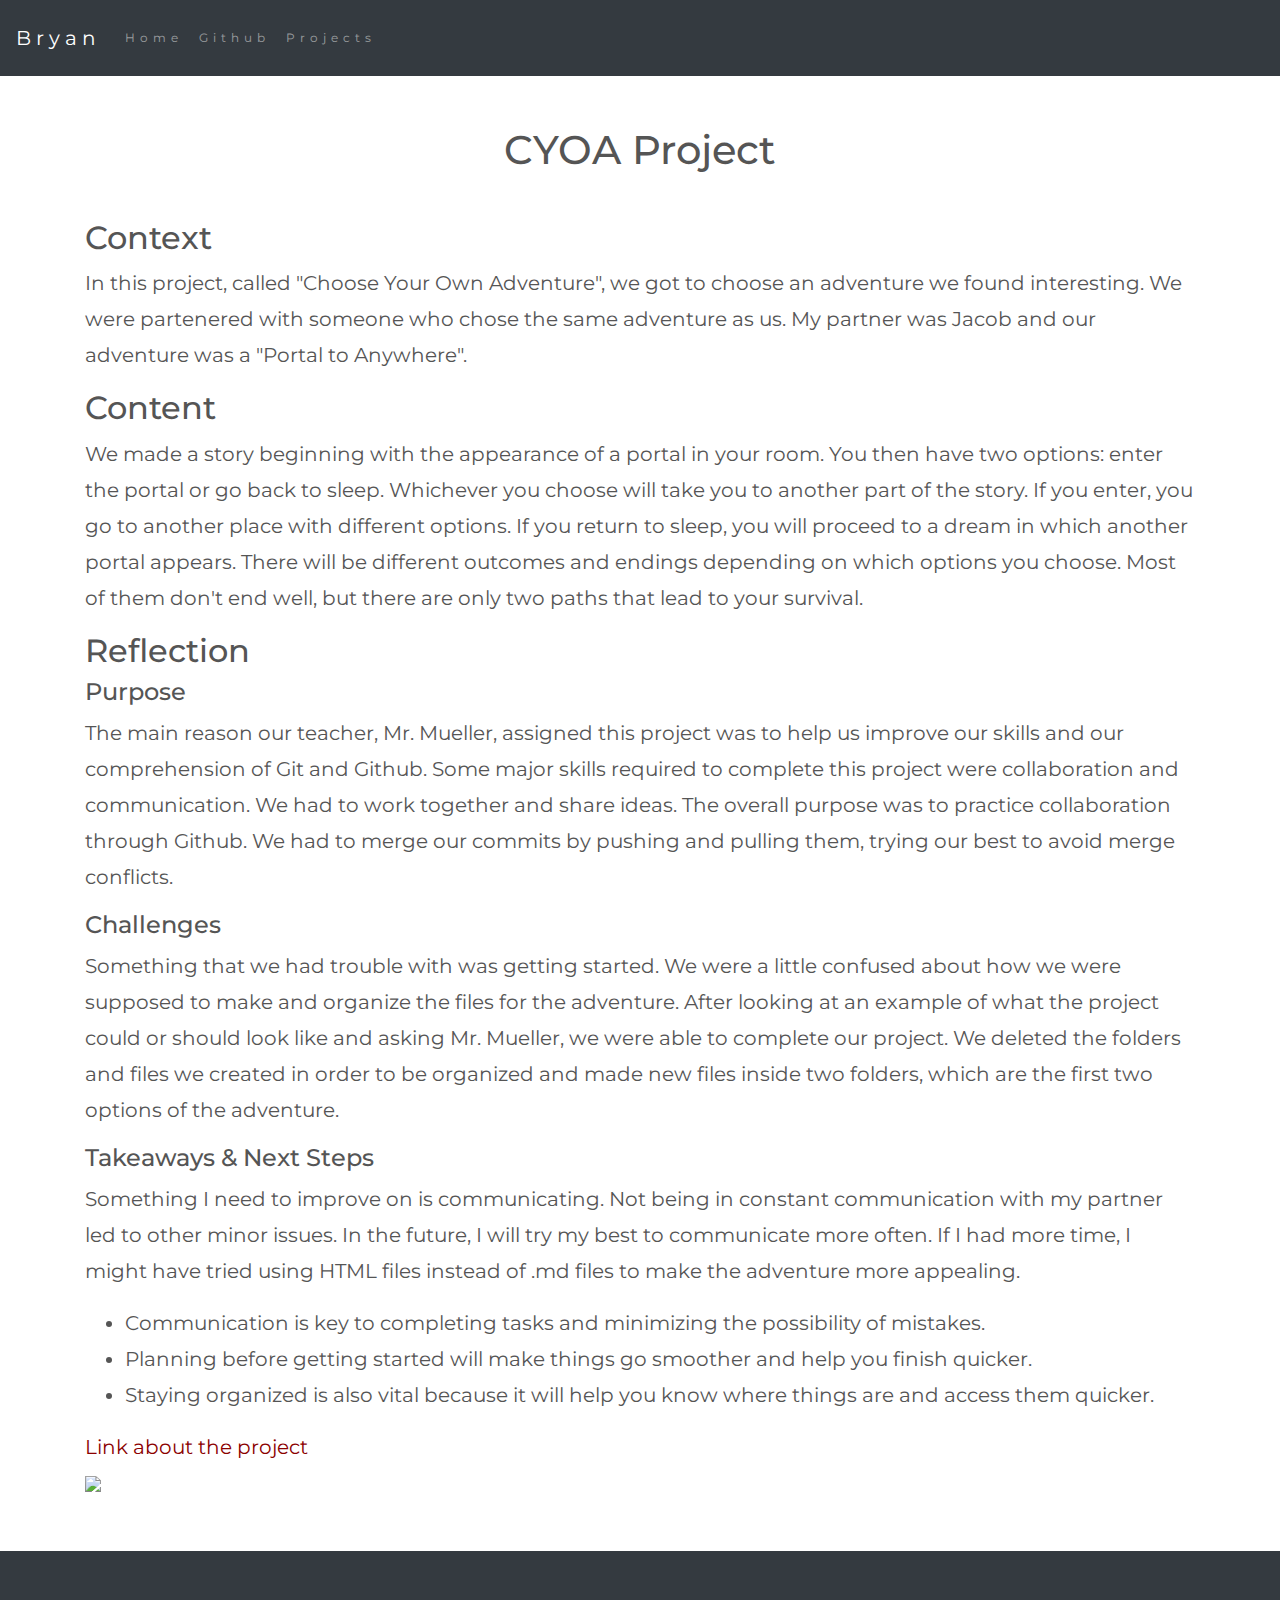
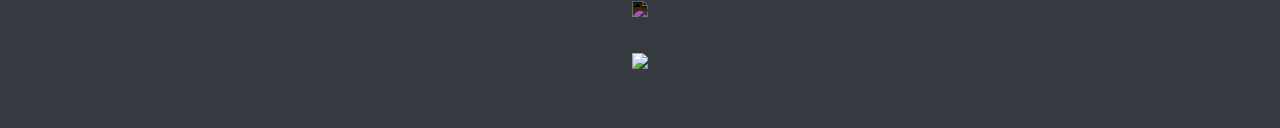
==== commit 8cbf9f9f: "Thu, Feb 8, 2024, 10:41 PM -05:00" ====
--- a/projects/cyoa-portal.html
+++ b/projects/cyoa-portal.html
@@ -55,7 +55,7 @@
             <h4>Challenges</h4>
             <p>Something that we had trouble with was getting started. We were a little confused about how we were supposed to make and organize the files for the adventure. After looking at an example of what the project could or should look like and asking Mr. Mueller, we were able to complete our project. We deleted the folders and files we created in order to be organized and made new files inside two folders, which are the first two options of the adventure.</p>
             <h4>Takeaways & Next Steps</h4>
-            <p>Something I need to improve on is communicating. Not being in constant communication with my partner led to other minor issues. In the future, I will try my best to communicate more often. If I had more time, I might have tried using an .HTML file instead of a .md</p>
+            <p>Something I need to improve on is communicating. Not being in constant communication with my partner led to other minor issues. In the future, I will try my best to communicate more often. If I had more time, I might have tried using HTML files instead of .md files to make the adventure more appealing.</p>
             <ul>
              <li>Communication is key to completing tasks and minimizing the possibility of mistakes.</li>
              <li>Planning before getting started will make things go smoother and help you finish quicker.</li>
